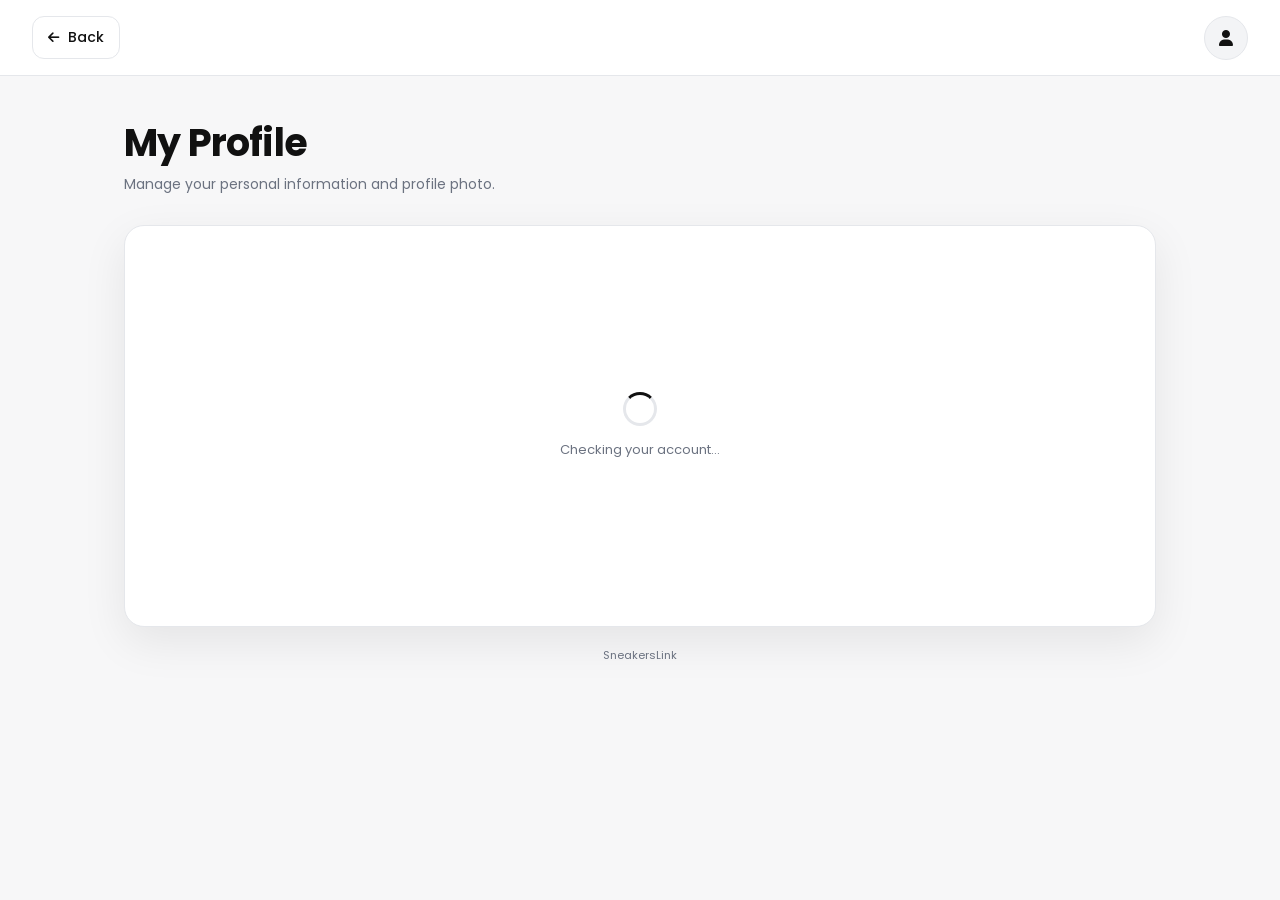
==== profile.html @ e6329709 "Add files via upload" ====
<!doctype html>
<html lang="en">
  <head>
    <meta charset="UTF-8" />

    <meta
      name="viewport"
      content="width=device-width, initial-scale=1.0"
    />

    <title>My Profile — SneakersLink</title>

    <meta
      name="description"
      content="Manage your SneakersLink customer profile."
    />

    <!-- =========================================================
         FONT AWESOME
         ========================================================= -->

    <link
      rel="stylesheet"
      href="https://cdnjs.cloudflare.com/ajax/libs/font-awesome/6.5.2/css/all.min.css"
    />

    <!-- =========================================================
         GOOGLE FONT
         ========================================================= -->

    <link rel="preconnect" href="https://fonts.googleapis.com" />

    <link
      rel="preconnect"
      href="https://fonts.gstatic.com"
      crossorigin
    />

    <link
      href="https://fonts.googleapis.com/css2?family=Poppins:wght@400;500;600;700&display=swap"
      rel="stylesheet"
    />

    <!-- =========================================================
         PREVENT THEME FLASH
         ========================================================= -->

    <script>
      (function () {
        try {
          const themeKeys = [
            "sl-theme",
            "sl_theme",
          ];

          let savedTheme = null;

          for (const key of themeKeys) {
            const value =
              localStorage.getItem(key);

            if (
              value === "dark" ||
              value === "light"
            ) {
              savedTheme = value;
              break;
            }
          }

          if (savedTheme) {
            document.documentElement.setAttribute(
              "data-theme",
              savedTheme,
            );

            return;
          }

          const prefersDark =
            window.matchMedia &&
            window.matchMedia(
              "(prefers-color-scheme: dark)",
            ).matches;

          document.documentElement.setAttribute(
            "data-theme",
            prefersDark
              ? "dark"
              : "light",
          );
        } catch (error) {
          document.documentElement.setAttribute(
            "data-theme",
            "light",
          );
        }
      })();
    </script>

    <!-- =========================================================
         PAGE STYLES
         ========================================================= -->

    <style>
      :root {
        --sl-bg: #f7f7f8;
        --sl-surface: #ffffff;
        --sl-surface-soft: #f3f4f6;
        --sl-text: #111111;
        --sl-text-secondary: #6b7280;
        --sl-border: #e5e7eb;
        --sl-primary: #111111;
        --sl-primary-text: #ffffff;
        --sl-danger: #dc2626;
        --sl-success: #16a34a;
        --sl-shadow: 0 15px 45px rgba(0, 0, 0, 0.08);
        --sl-radius: 20px;
        --sl-transition: 0.25s ease;
      }

      html[data-theme="dark"] {
        --sl-bg: #0d0f12;
        --sl-surface: #15181d;
        --sl-surface-soft: #1d2128;
        --sl-text: #f5f5f5;
        --sl-text-secondary: #a5abb5;
        --sl-border: #2a2f38;
        --sl-primary: #ffffff;
        --sl-primary-text: #111111;
        --sl-shadow: 0 15px 45px rgba(0, 0, 0, 0.35);
      }

      * {
        margin: 0;
        padding: 0;
        box-sizing: border-box;
      }

      html {
        scroll-behavior: smooth;
      }

      body {
        min-height: 100vh;
        background: var(--sl-bg);
        color: var(--sl-text);

        font-family:
          "Poppins",
          -apple-system,
          BlinkMacSystemFont,
          "Segoe UI",
          sans-serif;

        transition:
          background var(--sl-transition),
          color var(--sl-transition);
      }

      button,
      input {
        font: inherit;
      }

      button {
        cursor: pointer;
      }

      a {
        color: inherit;
        text-decoration: none;
      }

      /* =====================================================
         HEADER
         ===================================================== */

      .profile-header {
        width: 100%;
        height: 76px;

        display: flex;
        align-items: center;
        justify-content: space-between;

        padding: 0 32px;

        background: var(--sl-surface);

        border-bottom: 1px solid var(--sl-border);

        position: sticky;
        top: 0;
        z-index: 100;

        transition:
          background var(--sl-transition),
          border-color var(--sl-transition);
      }

      .profile-back {
        display: inline-flex;
        align-items: center;
        gap: 9px;

        padding: 10px 15px;

        border: 1px solid var(--sl-border);
        border-radius: 12px;

        background: var(--sl-surface);
        color: var(--sl-text);

        font-size: 14px;
        font-weight: 500;

        transition: all var(--sl-transition);
      }

      .profile-back:hover {
        background: var(--sl-surface-soft);
        transform: translateX(-2px);
      }

      .profile-back i {
        font-size: 13px;
      }

      .header-profile-button {
        width: 44px;
        height: 44px;

        border: 1px solid var(--sl-border);
        border-radius: 50%;

        background: var(--sl-surface-soft);
        color: var(--sl-text);

        display: flex;
        align-items: center;
        justify-content: center;

        overflow: hidden;

        transition: all var(--sl-transition);
      }

      .header-profile-button:hover {
        transform: translateY(-1px);
        border-color: var(--sl-text);
      }

      .header-profile-button img {
        width: 100%;
        height: 100%;
        object-fit: cover;
        display: none;
      }

      .header-profile-button.has-image img {
        display: block;
      }

      .header-profile-button.has-image i {
        display: none;
      }

      /* =====================================================
         MAIN
         ===================================================== */

      .profile-page {
        width: 100%;
        max-width: 1080px;

        margin: 0 auto;

        padding: 45px 24px 70px;
      }

      .profile-intro {
        margin-bottom: 30px;
      }

      .profile-intro h1 {
        font-size: clamp(28px, 4vw, 38px);

        line-height: 1.15;

        font-weight: 700;

        letter-spacing: -0.8px;

        margin-bottom: 8px;
      }

      .profile-intro p {
        color: var(--sl-text-secondary);

        font-size: 14px;

        line-height: 1.6;
      }

      /* =====================================================
         CARD
         ===================================================== */

      .profile-card {
        background: var(--sl-surface);

        border: 1px solid var(--sl-border);

        border-radius: var(--sl-radius);

        box-shadow: var(--sl-shadow);

        overflow: hidden;

        transition:
          background var(--sl-transition),
          border-color var(--sl-transition);
      }

      /* =====================================================
         HERO
         ===================================================== */

      .profile-hero {
        padding: 32px;

        display: flex;

        align-items: center;

        gap: 24px;

        border-bottom: 1px solid var(--sl-border);
      }

      .profile-avatar-wrapper {
        position: relative;

        flex: 0 0 auto;
      }

      .profile-avatar {
        width: 112px;
        height: 112px;

        border-radius: 50%;

        background: var(--sl-surface-soft);

        border: 1px solid var(--sl-border);

        display: flex;

        align-items: center;

        justify-content: center;

        overflow: hidden;

        color: var(--sl-text-secondary);

        font-size: 38px;
      }

      .profile-avatar img {
        width: 100%;
        height: 100%;

        object-fit: cover;

        display: none;
      }

      .profile-avatar.has-image img {
        display: block;
      }

      .profile-avatar.has-image i {
        display: none;
      }

      .avatar-edit-button {
        position: absolute;

        right: 2px;
        bottom: 2px;

        width: 34px;
        height: 34px;

        border: 3px solid var(--sl-surface);

        border-radius: 50%;

        background: var(--sl-primary);

        color: var(--sl-primary-text);

        display: flex;

        align-items: center;

        justify-content: center;

        transition: transform var(--sl-transition);
      }

      .avatar-edit-button:hover {
        transform: scale(1.08);
      }

      .avatar-edit-button i {
        font-size: 13px;
      }

      .profile-summary {
        min-width: 0;
      }

      .profile-summary h2 {
        font-size: 24px;

        font-weight: 700;

        line-height: 1.3;

        margin-bottom: 4px;

        word-break: break-word;
      }

      .profile-summary p {
        color: var(--sl-text-secondary);

        font-size: 13px;

        line-height: 1.5;

        word-break: break-word;
      }

      .profile-summary .profile-status {
        display: inline-flex;

        align-items: center;

        gap: 6px;

        margin-top: 10px;

        padding: 5px 10px;

        border-radius: 999px;

        background: var(--sl-surface-soft);

        color: var(--sl-text-secondary);

        font-size: 11px;

        font-weight: 500;
      }

      .profile-status i {
        font-size: 7px;
      }

      /* =====================================================
         FORM
         ===================================================== */

      .profile-form {
        padding: 32px;
      }

      .section-heading {
        margin-bottom: 22px;
      }

      .section-heading h3 {
        font-size: 18px;

        font-weight: 600;

        margin-bottom: 4px;
      }

      .section-heading p {
        color: var(--sl-text-secondary);

        font-size: 12px;
      }

      .form-grid {
        display: grid;

        grid-template-columns:
          repeat(
            2,
            minmax(0, 1fr)
          );

        gap: 20px;
      }

      .form-group {
        display: flex;

        flex-direction: column;

        gap: 7px;
      }

      .form-group.full-width {
        grid-column: 1 / -1;
      }

      .form-label {
        font-size: 12px;

        font-weight: 600;

        color: var(--sl-text);
      }

      .form-input {
        width: 100%;

        min-height: 48px;

        padding: 12px 14px;

        border: 1px solid var(--sl-border);

        border-radius: 12px;

        outline: none;

        background: var(--sl-surface);

        color: var(--sl-text);

        font-size: 13px;

        transition: all var(--sl-transition);
      }

      .form-input::placeholder {
        color: var(--sl-text-secondary);
      }

      .form-input:focus {
        border-color: var(--sl-text);

        box-shadow:
          0 0 0 3px
          rgba(128, 128, 128, 0.12);
      }

      .form-input:disabled {
        opacity: 0.65;

        cursor: not-allowed;

        background: var(--sl-surface-soft);
      }

      /* =====================================================
         ACTIONS
         ===================================================== */

      .profile-actions {
        margin-top: 30px;

        padding-top: 24px;

        border-top: 1px solid var(--sl-border);

        display: flex;

        align-items: center;

        justify-content: space-between;

        gap: 15px;
      }

      .avatar-actions {
        display: flex;

        align-items: center;

        gap: 8px;

        flex-wrap: wrap;
      }

      .button {
        min-height: 44px;

        padding: 10px 17px;

        border: 1px solid var(--sl-border);

        border-radius: 11px;

        display: inline-flex;

        align-items: center;

        justify-content: center;

        gap: 8px;

        font-size: 12px;

        font-weight: 600;

        transition: all var(--sl-transition);
      }

      .button-primary {
        background: var(--sl-primary);

        color: var(--sl-primary-text);

        border-color: var(--sl-primary);
      }

      .button-primary:hover {
        opacity: 0.88;

        transform: translateY(-1px);
      }

      .button-secondary {
        background: var(--sl-surface);

        color: var(--sl-text);
      }

      .button-secondary:hover {
        background: var(--sl-surface-soft);
      }

      .button-danger {
        background: transparent;

        color: var(--sl-danger);

        border-color:
          rgba(220, 38, 38, 0.25);
      }

      .button-danger:hover {
        background:
          rgba(220, 38, 38, 0.08);
      }

      .button:disabled {
        opacity: 0.55;

        cursor: not-allowed;

        transform: none;
      }

      /* =====================================================
         MESSAGE
         ===================================================== */

      .profile-message {
        display: none;

        margin-bottom: 20px;

        padding: 12px 14px;

        border-radius: 12px;

        font-size: 12px;

        line-height: 1.5;
      }

      .profile-message.show {
        display: flex;

        align-items: center;

        gap: 9px;
      }

      .profile-message.success {
        background:
          rgba(22, 163, 74, 0.1);

        color: var(--sl-success);
      }

      .profile-message.error {
        background:
          rgba(220, 38, 38, 0.1);

        color: var(--sl-danger);
      }

      /* =====================================================
         LOADING
         ===================================================== */

      .profile-loading {
        min-height: 400px;

        display: flex;

        flex-direction: column;

        align-items: center;

        justify-content: center;

        gap: 14px;

        color: var(--sl-text-secondary);

        font-size: 13px;
      }

      .loading-spinner {
        width: 34px;

        height: 34px;

        border: 3px solid var(--sl-border);

        border-top-color: var(--sl-text);

        border-radius: 50%;

        animation:
          profileSpin
          0.8s
          linear
          infinite;
      }

      @keyframes profileSpin {
        to {
          transform: rotate(360deg);
        }
      }

      /* =====================================================
         ERROR
         ===================================================== */

      .profile-error {
        display: none;

        padding: 40px 25px;

        text-align: center;
      }

      .profile-error.show {
        display: block;
      }

      .profile-error-icon {
        width: 58px;

        height: 58px;

        margin: 0 auto 16px;

        border-radius: 50%;

        background:
          rgba(220, 38, 38, 0.1);

        color: var(--sl-danger);

        display: flex;

        align-items: center;

        justify-content: center;

        font-size: 21px;
      }

      .profile-error h2 {
        font-size: 20px;

        margin-bottom: 7px;
      }

      .profile-error p {
        max-width: 520px;

        margin: 0 auto 20px;

        color: var(--sl-text-secondary);

        font-size: 13px;

        line-height: 1.6;
      }

      #avatarFileInput {
        display: none;
      }

      .profile-footer {
        text-align: center;

        color: var(--sl-text-secondary);

        font-size: 11px;

        padding: 20px;
      }

      /* =====================================================
         MOBILE
         ===================================================== */

      @media (max-width: 700px) {
        .profile-header {
          height: 68px;

          padding: 0 16px;
        }

        .profile-back {
          padding: 9px 12px;

          font-size: 12px;
        }

        .header-profile-button {
          width: 40px;

          height: 40px;
        }

        .profile-page {
          padding: 28px 14px 50px;
        }

        .profile-intro {
          margin-bottom: 20px;
        }

        .profile-intro h1 {
          font-size: 27px;
        }

        .profile-hero {
          padding: 24px 20px;

          flex-direction: column;

          text-align: center;
        }

        .profile-avatar {
          width: 100px;

          height: 100px;
        }

        .profile-summary h2 {
          font-size: 20px;
        }

        .profile-form {
          padding: 24px 20px;
        }

        .form-grid {
          grid-template-columns: 1fr;

          gap: 16px;
        }

        .form-group.full-width {
          grid-column: auto;
        }

        .profile-actions {
          flex-direction: column;

          align-items: stretch;
        }

        .avatar-actions {
          width: 100%;
        }

        .avatar-actions .button {
          flex: 1;
        }

        .save-button {
          width: 100%;
        }
      }

      @media (max-width: 400px) {
        .profile-page {
          padding-left: 10px;

          padding-right: 10px;
        }

        .profile-form {
          padding: 20px 15px;
        }

        .profile-hero {
          padding: 22px 15px;
        }

        .profile-back span {
          display: none;
        }

        .profile-back {
          width: 40px;

          height: 40px;

          justify-content: center;

          padding: 0;
        }
      }
    </style>
  </head>

  <body>
    <!-- =========================================================
         HEADER
         ========================================================= -->

    <header class="profile-header">
      <button
        type="button"
        class="profile-back"
        id="backButton"
        aria-label="Go back"
      >
        <i
          class="fas fa-arrow-left"
          aria-hidden="true"
        ></i>

        <span>Back</span>
      </button>

      <button
        type="button"
        class="header-profile-button"
        id="headerProfileButton"
        aria-label="Profile"
      >
        <i
          class="fas fa-user"
          aria-hidden="true"
        ></i>

        <img
          id="headerProfileImage"
          src=""
          alt=""
        />
      </button>
    </header>


    <!-- =========================================================
         MAIN
         ========================================================= -->

    <main class="profile-page">
      <div class="profile-intro">
        <h1>My Profile</h1>

        <p>
          Manage your personal information
          and profile photo.
        </p>
      </div>

      <section class="profile-card">

        <!-- =====================================================
             LOADING
             ===================================================== -->

        <div
          class="profile-loading"
          id="profileLoading"
        >
          <div
            class="loading-spinner"
            aria-hidden="true"
          ></div>

          <span id="loadingText">
            Loading your profile...
          </span>
        </div>


        <!-- =====================================================
             ERROR
             ===================================================== -->

        <div
          class="profile-error"
          id="profileError"
        >
          <div class="profile-error-icon">
            <i
              class="fas fa-circle-exclamation"
              aria-hidden="true"
            ></i>
          </div>

          <h2>
            Unable to load profile
          </h2>

          <p id="profileErrorText">
            We couldn't load your profile.
          </p>

          <a
            href="login.html?mode=login"
            class="button button-primary"
          >
            <i
              class="fas fa-right-to-bracket"
              aria-hidden="true"
            ></i>

            Sign In
          </a>
        </div>


        <!-- =====================================================
             PROFILE CONTENT
             ===================================================== -->

        <div
          id="profileContent"
          hidden
        >

          <div class="profile-hero">

            <!-- Avatar -->

            <div class="profile-avatar-wrapper">
              <div
                class="profile-avatar"
                id="profileAvatar"
              >
                <i
                  class="fas fa-user"
                  aria-hidden="true"
                ></i>

                <img
                  id="profileAvatarImage"
                  src=""
                  alt="Profile photo"
                />
              </div>

              <button
                type="button"
                class="avatar-edit-button"
                id="avatarEditButton"
                aria-label="Change profile photo"
                title="Change profile photo"
              >
                <i
                  class="fas fa-camera"
                  aria-hidden="true"
                ></i>
              </button>
            </div>


            <!-- Summary -->

            <div class="profile-summary">
              <h2 id="profileName">
                Profile
              </h2>

              <p id="profileEmail">
                —
              </p>

              <span
                class="profile-status"
                id="profileStatus"
              >
                <i
                  class="fas fa-circle"
                  aria-hidden="true"
                ></i>

                Account active
              </span>
            </div>
          </div>


          <!-- ===================================================
               FORM
               =================================================== -->

          <form
            class="profile-form"
            id="profileForm"
            novalidate
          >

            <div
              class="profile-message"
              id="profileMessage"
              role="status"
              aria-live="polite"
            >
              <i
                class="fas fa-circle-check"
                aria-hidden="true"
              ></i>

              <span
                id="profileMessageText"
              ></span>
            </div>


            <div class="section-heading">
              <h3>
                Personal Information
              </h3>

              <p>
                Keep your customer details up to date.
              </p>
            </div>


            <div class="form-grid">

              <!-- Name -->

              <div class="form-group">
                <label
                  class="form-label"
                  for="displayName"
                >
                  Full Name
                </label>

                <input
                  type="text"
                  id="displayName"
                  name="displayName"
                  class="form-input"
                  placeholder="Enter your full name"
                  autocomplete="name"
                />
              </div>


              <!-- Email -->

              <div class="form-group">
                <label
                  class="form-label"
                  for="email"
                >
                  Email Address
                </label>

                <input
                  type="email"
                  id="email"
                  name="email"
                  class="form-input"
                  placeholder="Email address"
                  autocomplete="email"
                  disabled
                />
              </div>


              <!-- Phone -->

              <div class="form-group">
                <label
                  class="form-label"
                  for="phone"
                >
                  Phone Number
                </label>

                <input
                  type="tel"
                  id="phone"
                  name="phone"
                  class="form-input"
                  placeholder="Enter your phone number"
                  autocomplete="tel"
                />
              </div>


              <!-- Country -->

              <div class="form-group">
                <label
                  class="form-label"
                  for="country"
                >
                  Country
                </label>

                <input
                  type="text"
                  id="country"
                  name="country"
                  class="form-input"
                  placeholder="Enter your country"
                  autocomplete="country-name"
                />
              </div>


              <!-- Address -->

              <div class="form-group full-width">
                <label
                  class="form-label"
                  for="address"
                >
                  Address
                </label>

                <input
                  type="text"
                  id="address"
                  name="address"
                  class="form-input"
                  placeholder="Enter your address"
                  autocomplete="street-address"
                />
              </div>


              <!-- City -->

              <div class="form-group">
                <label
                  class="form-label"
                  for="city"
                >
                  City
                </label>

                <input
                  type="text"
                  id="city"
                  name="city"
                  class="form-input"
                  placeholder="Enter your city"
                  autocomplete="address-level2"
                />
              </div>


              <!-- Postal Code -->

              <div class="form-group">
                <label
                  class="form-label"
                  for="postalCode"
                >
                  Postal Code
                </label>

                <input
                  type="text"
                  id="postalCode"
                  name="postalCode"
                  class="form-input"
                  placeholder="Enter postal code"
                  autocomplete="postal-code"
                />
              </div>

            </div>


            <!-- =================================================
                 ACTIONS
                 ================================================= -->

            <div class="profile-actions">

              <div class="avatar-actions">

                <button
                  type="button"
                  class="button button-secondary"
                  id="changePhotoButton"
                >
                  <i
                    class="fas fa-camera"
                    aria-hidden="true"
                  ></i>

                  Change Photo
                </button>


                <button
                  type="button"
                  class="button button-danger"
                  id="removePhotoButton"
                  style="display: none"
                >
                  <i
                    class="fas fa-trash"
                    aria-hidden="true"
                  ></i>

                  Remove
                </button>

              </div>


              <button
                type="submit"
                class="button button-primary save-button"
                id="saveProfileButton"
              >
                <i
                  class="fas fa-check"
                  aria-hidden="true"
                ></i>

                Save Changes
              </button>

            </div>

          </form>

        </div>

      </section>


      <div class="profile-footer">
        SneakersLink
      </div>

    </main>


    <!-- =========================================================
         HIDDEN FILE INPUT
         ========================================================= -->

    <input
      type="file"
      id="avatarFileInput"
      aria-label="Upload profile photo"
      accept="image/jpeg,image/png,image/webp,image/gif"
    />


    <!-- =========================================================
         FIREBASE PROFILE ENGINE
         ========================================================= -->

    <script
      type="module"
      src="./firebase-profile.js"
    ></script>


    <!-- =========================================================
         PROFILE PAGE ENGINE
         ========================================================= -->

    <script>
      (() => {
        "use strict";


        /* =====================================================
           ELEMENTS
           ===================================================== */

        const loading =
          document.getElementById(
            "profileLoading",
          );

        const loadingText =
          document.getElementById(
            "loadingText",
          );

        const errorState =
          document.getElementById(
            "profileError",
          );

        const errorText =
          document.getElementById(
            "profileErrorText",
          );

        const content =
          document.getElementById(
            "profileContent",
          );

        const profileForm =
          document.getElementById(
            "profileForm",
          );

        const profileName =
          document.getElementById(
            "profileName",
          );

        const profileEmail =
          document.getElementById(
            "profileEmail",
          );

        const emailInput =
          document.getElementById(
            "email",
          );

        const displayNameInput =
          document.getElementById(
            "displayName",
          );

        const phoneInput =
          document.getElementById(
            "phone",
          );

        const addressInput =
          document.getElementById(
            "address",
          );

        const cityInput =
          document.getElementById(
            "city",
          );

        const postalCodeInput =
          document.getElementById(
            "postalCode",
          );

        const countryInput =
          document.getElementById(
            "country",
          );

        const profileAvatar =
          document.getElementById(
            "profileAvatar",
          );

        const profileAvatarImage =
          document.getElementById(
            "profileAvatarImage",
          );

        const headerProfileButton =
          document.getElementById(
            "headerProfileButton",
          );

        const headerProfileImage =
          document.getElementById(
            "headerProfileImage",
          );

        const avatarFileInput =
          document.getElementById(
            "avatarFileInput",
          );

        const avatarEditButton =
          document.getElementById(
            "avatarEditButton",
          );

        const changePhotoButton =
          document.getElementById(
            "changePhotoButton",
          );

        const removePhotoButton =
          document.getElementById(
            "removePhotoButton",
          );

        const saveButton =
          document.getElementById(
            "saveProfileButton",
          );

        const message =
          document.getElementById(
            "profileMessage",
          );

        const messageText =
          document.getElementById(
            "profileMessageText",
          );

        const backButton =
          document.getElementById(
            "backButton",
          );


        /* =====================================================
           STATE
           ===================================================== */

        let currentProfile = null;

        let profileLoaded = false;

        let uploadInProgress = false;

        let messageTimeout = null;


        /* =====================================================
           THEME
           ===================================================== */

        function getSavedTheme() {
          try {
            const preferred =
              localStorage.getItem(
                "sl-theme",
              );

            if (
              preferred === "dark" ||
              preferred === "light"
            ) {
              return preferred;
            }

            const legacy =
              localStorage.getItem(
                "sl_theme",
              );

            if (
              legacy === "dark" ||
              legacy === "light"
            ) {
              return legacy;
            }
          } catch (error) {
            console.warn(
              "Unable to read saved theme.",
              error,
            );
          }

          return null;
        }


        function applyTheme(theme) {
          if (
            theme !== "dark" &&
            theme !== "light"
          ) {
            return;
          }

          document.documentElement.setAttribute(
            "data-theme",
            theme,
          );
        }


        function initialiseTheme() {
          const savedTheme =
            getSavedTheme();

          if (savedTheme) {
            applyTheme(savedTheme);
            return;
          }

          const prefersDark =
            window.matchMedia &&
            window.matchMedia(
              "(prefers-color-scheme: dark)",
            ).matches;

          applyTheme(
            prefersDark
              ? "dark"
              : "light",
          );
        }


        initialiseTheme();


        window.addEventListener(
          "storage",
          (event) => {
            if (
              event.key === "sl-theme" ||
              event.key === "sl_theme"
            ) {
              applyTheme(
                event.newValue,
              );
            }
          },
        );


        window.addEventListener(
          "sl:themechange",
          (event) => {
            const theme =
              event?.detail?.theme;

            if (
              theme === "dark" ||
              theme === "light"
            ) {
              applyTheme(theme);
            }
          },
        );


        window.addEventListener(
          "themechange",
          (event) => {
            const theme =
              event?.detail?.theme ||
              event?.detail;

            if (
              theme === "dark" ||
              theme === "light"
            ) {
              applyTheme(theme);
            }
          },
        );


        /* =====================================================
           UI STATE
           ===================================================== */

        function showLoading(
          text = "Loading your profile...",
        ) {
          loading.hidden = false;

          loading.style.display = "flex";

          loadingText.textContent = text;

          errorState.classList.remove(
            "show",
          );

          errorState.style.display = "none";

          content.hidden = true;

          content.style.display = "none";
        }


        function showContent() {
          /*
           * Kill the loading state completely.
           */
          loading.hidden = true;

          loading.style.display = "none";

          /*
           * Hide error.
           */
          errorState.classList.remove(
            "show",
          );

          errorState.style.display = "none";

          /*
           * Show profile.
           */
          content.hidden = false;

          content.style.display = "block";

          profileLoaded = true;
        }


        function showError(error) {
          console.error(
            "SneakersLink profile error:",
            error,
          );

          loading.hidden = true;

          loading.style.display = "none";

          content.hidden = true;

          content.style.display = "none";

          errorState.classList.add(
            "show",
          );

          errorState.style.display =
            "block";

          let text =
            "We couldn't load your profile. Please try again.";

          if (
            error &&
            error.message
          ) {
            text = error.message;
          }

          errorText.textContent = text;
        }


        function showMessage(
          text,
          type = "success",
        ) {
          message.className =
            "profile-message show " +
            type;

          messageText.textContent =
            text;

          const icon =
            message.querySelector("i");

          if (type === "error") {
            icon.className =
              "fas fa-circle-exclamation";
          } else {
            icon.className =
              "fas fa-circle-check";
          }

          if (messageTimeout) {
            clearTimeout(
              messageTimeout,
            );
          }

          messageTimeout = setTimeout(
            () => {
              message.className =
                "profile-message";

              messageTimeout = null;
            },
            4500,
          );
        }


        /* =====================================================
           TIMEOUT
           ===================================================== */

        function withTimeout(
          promise,
          milliseconds,
          timeoutMessage,
        ) {
          let timeoutId;

          const timeoutPromise =
            new Promise(
              (_, reject) => {
                timeoutId = setTimeout(
                  () => {
                    reject(
                      new Error(
                        timeoutMessage,
                      ),
                    );
                  },
                  milliseconds,
                );
              },
            );

          return Promise.race([
            promise.finally(() => {
              clearTimeout(
                timeoutId,
              );
            }),

            timeoutPromise,
          ]);
        }


        /* =====================================================
           BUTTON LOADING
           ===================================================== */

        function setButtonLoading(
          button,
          loadingState,
          loadingTextValue,
        ) {
          if (!button) {
            return;
          }

          if (loadingState) {
            if (
              !button.dataset
                .originalText
            ) {
              button.dataset.originalText =
                button.innerHTML;
            }

            button.disabled = true;

            button.innerHTML = `
              <i class="fas fa-spinner fa-spin"></i>
              ${loadingTextValue}
            `;
          } else {
            button.disabled = false;

            if (
              button.dataset
                .originalText
            ) {
              button.innerHTML =
                button.dataset.originalText;

              delete button.dataset
                .originalText;
            }
          }
        }


        /* =====================================================
           AVATAR
           ===================================================== */

        function setAvatar(photoURL) {
          const validURL =
            typeof photoURL ===
              "string" &&
            photoURL.trim() !== "";

          if (validURL) {
            profileAvatarImage.src =
              photoURL;

            profileAvatarImage.alt =
              "Profile photo";

            profileAvatar.classList.add(
              "has-image",
            );

            headerProfileImage.src =
              photoURL;

            headerProfileImage.alt =
              "Profile photo";

            headerProfileButton.classList.add(
              "has-image",
            );

            removePhotoButton.style.display =
              "inline-flex";
          } else {
            profileAvatarImage.removeAttribute(
              "src",
            );

            profileAvatar.classList.remove(
              "has-image",
            );

            headerProfileImage.removeAttribute(
              "src",
            );

            headerProfileButton.classList.remove(
              "has-image",
            );

            removePhotoButton.style.display =
              "none";
          }
        }


        /* =====================================================
           POPULATE PROFILE
           ===================================================== */

        function populateProfile(
          profile,
        ) {
          currentProfile = profile;

          const name =
            profile?.displayName ||
            "Profile";

          const email =
            profile?.email ||
            "No email available";

          profileName.textContent =
            name;

          profileEmail.textContent =
            email;

          displayNameInput.value =
            profile?.displayName ||
            "";

          emailInput.value =
            profile?.email ||
            "";

          phoneInput.value =
            profile?.phone ||
            "";

          addressInput.value =
            profile?.address ||
            "";

          cityInput.value =
            profile?.city ||
            "";

          postalCodeInput.value =
            profile?.postalCode ||
            "";

          countryInput.value =
            profile?.country ||
            "";

          setAvatar(
            profile?.photoURL || "",
          );
        }


        /* =====================================================
           WAIT FOR FIREBASE PROFILE ENGINE
           ===================================================== */

        function waitForProfileEngine() {
          return new Promise(
            (resolve, reject) => {
              /*
               * IMPORTANT:
               * Because firebase-profile.js is a module,
               * it can execute before or after this
               * script depending on browser timing.
               *
               * First check immediately.
               */

              if (
                window.SLProfile
              ) {
                resolve(
                  window.SLProfile,
                );

                return;
              }

              let finished = false;

              let timeoutId = null;

              const cleanup =
                () => {
                  window.removeEventListener(
                    "slprofile:ready",
                    readyHandler,
                  );

                  if (timeoutId) {
                    clearTimeout(
                      timeoutId,
                    );
                  }
                };

              const finish =
                (api) => {
                  if (finished) {
                    return;
                  }

                  finished = true;

                  cleanup();

                  if (api) {
                    resolve(api);
                  } else {
                    reject(
                      new Error(
                        "Firebase profile engine initialized without exposing the profile API.",
                      ),
                    );
                  }
                };

              const readyHandler =
                () => {
                  finish(
                    window.SLProfile,
                  );
                };

              window.addEventListener(
                "slprofile:ready",
                readyHandler,
              );

              /*
               * Hard stop.
               */
              timeoutId = setTimeout(
                () => {
                  finish(
                    window.SLProfile,
                  );

                  if (
                    !window.SLProfile
                  ) {
                    reject(
                      new Error(
                        "Firebase profile engine did not load. Check firebase-profile.js and firebase-config.js.",
                      ),
                    );
                  }
                },
                10000,
              );
            },
          );
        }


        /* =====================================================
           WAIT FOR AUTHENTICATED USER
           ===================================================== */

        function waitForAuthenticatedUser() {
          return new Promise(
            (resolve) => {
              if (
                !window.SLProfile ||
                typeof window
                  .SLProfile
                  .onProfileAuthChange !==
                  "function"
              ) {
                resolve(null);

                return;
              }

              /*
               * CRITICAL FIX:
               *
               * Firebase may have already restored
               * the authenticated session before
               * this function runs.
               *
               * Use currentUser immediately.
               */

              const existingUser =
                window.SLProfile.getCurrentUser();

              if (existingUser) {
                resolve(
                  existingUser,
                );

                return;
              }

              let finished = false;

              let unsubscribe =
                null;

              let timeoutId =
                null;

              const finish =
                (user) => {
                  if (finished) {
                    return;
                  }

                  finished = true;

                  if (timeoutId) {
                    clearTimeout(
                      timeoutId,
                    );
                  }

                  if (
                    typeof unsubscribe ===
                    "function"
                  ) {
                    try {
                      unsubscribe();
                    } catch (
                      error
                    ) {
                      console.warn(
                        "Unable to unsubscribe from auth listener.",
                        error,
                      );
                    }
                  }

                  resolve(
                    user || null,
                  );
                };


              /*
               * Firebase gets a limited amount of time
               * to restore authentication.
               *
               * This prevents infinite loading.
               */

              timeoutId =
                setTimeout(
                  () => {
                    const currentUser =
                      window
                        .SLProfile
                        .getCurrentUser();

                    finish(
                      currentUser,
                    );
                  },
                  8000,
                );


              try {
                unsubscribe =
                  window
                    .SLProfile
                    .onProfileAuthChange(
                      (user) => {
                        if (user) {
                          finish(user);
                        }
                      },
                    );
              } catch (
                error
              ) {
                console.error(
                  "Auth listener error:",
                  error,
                );

                finish(
                  window
                    .SLProfile
                    .getCurrentUser(),
                );
              }
            },
          );
        }


        /* =====================================================
           LOAD PROFILE
           ===================================================== */

        async function loadProfile() {
          showLoading(
            "Checking your account...",
          );

          try {
            /*
             * Wait for profile engine.
             */

            const profileAPI =
              await waitForProfileEngine();

            if (!profileAPI) {
              throw new Error(
                "The Firebase profile engine could not be loaded.",
              );
            }


            /*
             * Authentication.
             */

            showLoading(
              "Checking your account...",
            );

            const user =
              await waitForAuthenticatedUser();


            /*
             * Not authenticated.
             */

            if (!user) {
              window.location.href =
                "login.html?mode=login";

              return;
            }


            /*
             * Firestore profile.
             */

            showLoading(
              "Loading your profile...",
            );

            const profile =
              await withTimeout(
                profileAPI.getProfile(),
                15000,
                "Your profile request timed out. Please check your Firebase connection and Firestore configuration.",
              );


            /*
             * Populate the UI FIRST.
             */

            populateProfile(
              profile,
            );


            /*
             * THEN remove loading.
             *
             * This is the critical fix.
             */

            showContent();

          } catch (error) {
            showError(error);
          }
        }


        /* =====================================================
           LIVE NAME UPDATE
           ===================================================== */

        displayNameInput.addEventListener(
          "input",
          () => {
            const name =
              displayNameInput.value.trim();

            profileName.textContent =
              name || "Profile";
          },
        );


        /* =====================================================
           FILE PICKER
           ===================================================== */

        function openFilePicker() {
          if (
            uploadInProgress
          ) {
            return;
          }

          avatarFileInput.click();
        }


        avatarEditButton.addEventListener(
          "click",
          openFilePicker,
        );

        changePhotoButton.addEventListener(
          "click",
          openFilePicker,
        );


        /* =====================================================
           AVATAR UPLOAD
           ===================================================== */

        avatarFileInput.addEventListener(
          "change",
          async () => {
            if (
              uploadInProgress
            ) {
              return;
            }

            const file =
              avatarFileInput.files?.[0];

            if (!file) {
              return;
            }

            uploadInProgress = true;

            try {
              if (
                !file.type ||
                !file.type.startsWith(
                  "image/",
                )
              ) {
                throw new Error(
                  "Please select a valid image file.",
                );
              }

              const maxSize =
                5 * 1024 * 1024;

              if (
                file.size > maxSize
              ) {
                throw new Error(
                  "Profile images must be smaller than 5 MB.",
                );
              }


              setButtonLoading(
                changePhotoButton,
                true,
                "Uploading...",
              );

              avatarEditButton.disabled =
                true;

              removePhotoButton.disabled =
                true;


              const downloadURL =
                await withTimeout(
                  window.SLProfile.uploadAvatar(
                    file,
                  ),
                  30000,
                  "Profile photo upload timed out. Please check your Firebase Storage configuration and try again.",
                );


              if (!downloadURL) {
                throw new Error(
                  "Firebase uploaded the image but did not return a download URL.",
                );
              }


              setAvatar(
                downloadURL,
              );


              if (currentProfile) {
                currentProfile.photoURL =
                  downloadURL;
              }


              showMessage(
                "Profile photo updated successfully.",
              );

            } catch (error) {
              console.error(
                "Avatar upload error:",
                error,
              );

              let errorMessage =
                error?.message ||
                "Unable to upload your profile photo.";


              if (
                error?.code ===
                "storage/unauthorized"
              ) {
                errorMessage =
                  "Photo upload was denied by Firebase Storage rules. Please check your Storage security rules.";
              } else if (
                error?.code ===
                "storage/unauthenticated"
              ) {
                errorMessage =
                  "Your Firebase session has expired. Please sign in again.";
              } else if (
                error?.code ===
                "storage/quota-exceeded"
              ) {
                errorMessage =
                  "Firebase Storage quota has been exceeded.";
              } else if (
                error?.code ===
                "storage/canceled"
              ) {
                errorMessage =
                  "The profile photo upload was canceled.";
              }


              showMessage(
                errorMessage,
                "error",
              );

            } finally {
              uploadInProgress = false;

              setButtonLoading(
                changePhotoButton,
                false,
              );

              avatarEditButton.disabled =
                false;

              removePhotoButton.disabled =
                false;

              avatarFileInput.value =
                "";
            }
          },
        );


        /* =====================================================
           REMOVE AVATAR
           ===================================================== */

        removePhotoButton.addEventListener(
          "click",
          async () => {
            if (
              uploadInProgress
            ) {
              return;
            }

            if (
              !currentProfile ||
              !currentProfile.photoURL
            ) {
              return;
            }


            const confirmed =
              window.confirm(
                "Remove your profile photo?",
              );

            if (!confirmed) {
              return;
            }


            uploadInProgress = true;


            try {
              setButtonLoading(
                removePhotoButton,
                true,
                "Removing...",
              );

              avatarEditButton.disabled =
                true;

              changePhotoButton.disabled =
                true;


              await withTimeout(
                window.SLProfile.deleteAvatar(),
                20000,
                "Removing the profile photo timed out. Please try again.",
              );


              setAvatar("");

              if (currentProfile) {
                currentProfile.photoURL =
                  "";
              }


              showMessage(
                "Profile photo removed.",
              );

            } catch (error) {
              console.error(
                "Avatar removal error:",
                error,
              );

              let errorMessage =
                error?.message ||
                "Unable to remove your profile photo.";


              if (
                error?.code ===
                "storage/unauthorized"
              ) {
                errorMessage =
                  "Photo removal was denied by Firebase Storage rules. Please check your Storage security rules.";
              }


              showMessage(
                errorMessage,
                "error",
              );

            } finally {
              uploadInProgress = false;

              setButtonLoading(
                removePhotoButton,
                false,
              );

              avatarEditButton.disabled =
                false;

              changePhotoButton.disabled =
                false;
            }
          },
        );


        /* =====================================================
           SAVE PROFILE
           ===================================================== */

        profileForm.addEventListener(
          "submit",
          async (event) => {
            event.preventDefault();

            try {
              setButtonLoading(
                saveButton,
                true,
                "Saving...",
              );


              const fields = {
                displayName:
                  displayNameInput.value,

                phone:
                  phoneInput.value,

                address:
                  addressInput.value,

                city:
                  cityInput.value,

                postalCode:
                  postalCodeInput.value,

                country:
                  countryInput.value,
              };


              const updatedProfile =
                await withTimeout(
                  window.SLProfile.updateProfile(
                    fields,
                  ),
                  15000,
                  "Saving your profile timed out. Please check your connection and try again.",
                );


              populateProfile(
                updatedProfile,
              );


              showMessage(
                "Your profile has been saved successfully.",
              );

            } catch (error) {
              console.error(
                "Profile update error:",
                error,
              );

              showMessage(
                error?.message ||
                  "Unable to save your profile.",
                "error",
              );

            } finally {
              setButtonLoading(
                saveButton,
                false,
              );
            }
          },
        );


        /* =====================================================
           BACK BUTTON
           ===================================================== */

        backButton.addEventListener(
          "click",
          () => {
            if (
              window.history.length > 1
            ) {
              window.history.back();
            } else {
              window.location.href =
                "index.html";
            }
          },
        );


        /* =====================================================
           HEADER PROFILE BUTTON
           ===================================================== */

        headerProfileButton.addEventListener(
          "click",
          () => {
            window.scrollTo({
              top: 0,
              behavior: "smooth",
            });
          },
        );


        /* =====================================================
           INITIALISE
           ===================================================== */

        loadProfile();

      })();
    </script>
  </body>
</html>
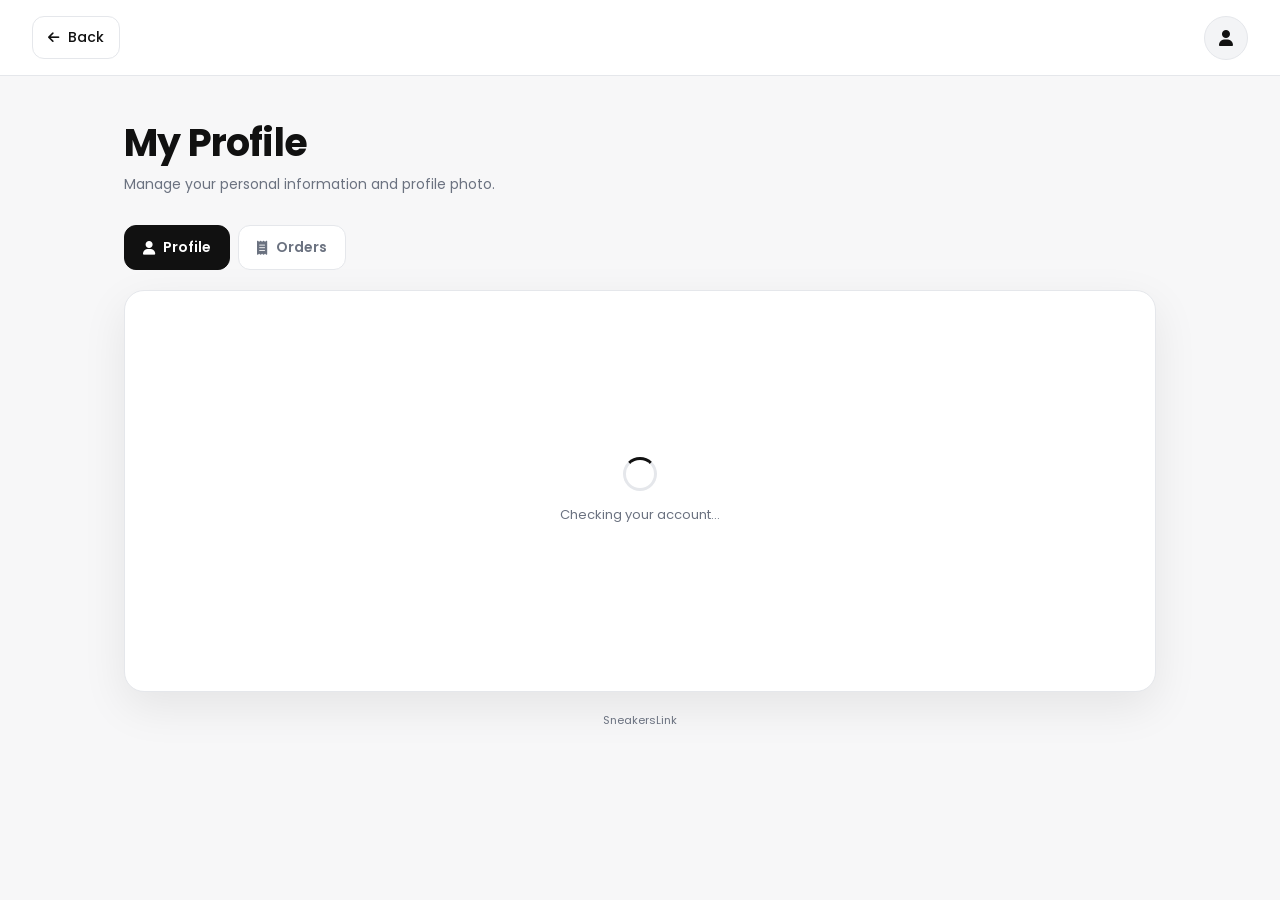
==== commit 7ee7a937: "Add files via upload" ====
--- a/profile.html
+++ b/profile.html
@@ -943,6 +943,283 @@
           padding: 0;
         }
       }
+
+      /* =====================================================
+         TABS
+         ===================================================== */
+
+      .profile-tabs {
+        display: flex;
+        gap: 8px;
+
+        margin-bottom: 20px;
+      }
+
+      .profile-tab {
+        display: inline-flex;
+        align-items: center;
+        gap: 8px;
+
+        padding: 11px 18px;
+
+        border: 1px solid var(--sl-border);
+        border-radius: 12px;
+
+        background: var(--sl-surface);
+        color: var(--sl-text-secondary);
+
+        font-size: 14px;
+        font-weight: 600;
+
+        transition: all var(--sl-transition);
+      }
+
+      .profile-tab:hover {
+        background: var(--sl-surface-soft);
+      }
+
+      .profile-tab.active {
+        background: var(--sl-primary);
+        color: var(--sl-primary-text);
+        border-color: var(--sl-primary);
+      }
+
+      /* =====================================================
+         ORDERS DASHBOARD
+         ===================================================== */
+
+      .orders-dashboard {
+        padding: 32px;
+      }
+
+      .orders-dashboard-header h2 {
+        font-size: 22px;
+        margin-bottom: 4px;
+      }
+
+      .orders-dashboard-header p {
+        color: var(--sl-text-secondary);
+        font-size: 14px;
+      }
+
+      .kpi-grid {
+        display: grid;
+        grid-template-columns: repeat(4, 1fr);
+        gap: 16px;
+
+        margin-top: 24px;
+      }
+
+      .kpi-card {
+        display: flex;
+        flex-direction: column;
+        gap: 6px;
+
+        padding: 18px;
+
+        border: 1px solid var(--sl-border);
+        border-radius: 14px;
+
+        background: var(--sl-surface-soft);
+      }
+
+      .kpi-label {
+        font-size: 12px;
+        font-weight: 600;
+        text-transform: uppercase;
+        letter-spacing: 0.04em;
+        color: var(--sl-text-secondary);
+      }
+
+      .kpi-value {
+        font-size: 22px;
+        font-weight: 700;
+      }
+
+      .chart-card {
+        margin-top: 24px;
+
+        padding: 20px;
+
+        border: 1px solid var(--sl-border);
+        border-radius: 14px;
+      }
+
+      .chart-card-header h3 {
+        font-size: 15px;
+        margin-bottom: 14px;
+      }
+
+      .revenue-chart {
+        display: flex;
+        align-items: flex-end;
+        gap: 6px;
+
+        height: 160px;
+      }
+
+      .revenue-bar-col {
+        flex: 1;
+        display: flex;
+        flex-direction: column;
+        align-items: center;
+        justify-content: flex-end;
+        gap: 6px;
+
+        height: 100%;
+        min-width: 0;
+      }
+
+      .revenue-bar {
+        width: 100%;
+        max-width: 26px;
+
+        background: var(--sl-text);
+        border-radius: 4px 4px 0 0;
+
+        min-height: 2px;
+
+        transition: background var(--sl-transition);
+      }
+
+      .revenue-bar-col:hover .revenue-bar {
+        background: var(--sl-success);
+      }
+
+      .revenue-bar-label {
+        font-size: 10px;
+        color: var(--sl-text-secondary);
+
+        white-space: nowrap;
+      }
+
+      .orders-list-section {
+        margin-top: 28px;
+      }
+
+      .orders-list-header {
+        display: flex;
+        align-items: baseline;
+        justify-content: space-between;
+
+        margin-bottom: 12px;
+      }
+
+      .orders-list-header h3 {
+        font-size: 15px;
+      }
+
+      .orders-count {
+        font-size: 12px;
+        color: var(--sl-text-secondary);
+      }
+
+      .orders-dash-loading {
+        display: flex;
+        align-items: center;
+        gap: 10px;
+
+        padding: 24px 0;
+
+        color: var(--sl-text-secondary);
+        font-size: 14px;
+      }
+
+      .orders-empty {
+        padding: 24px 0;
+
+        color: var(--sl-text-secondary);
+        font-size: 14px;
+        text-align: center;
+      }
+
+      .orders-list {
+        display: flex;
+        flex-direction: column;
+        gap: 12px;
+      }
+
+      .order-row {
+        padding: 16px;
+
+        border: 1px solid var(--sl-border);
+        border-radius: 12px;
+      }
+
+      .order-row-head {
+        display: flex;
+        align-items: flex-start;
+        justify-content: space-between;
+        gap: 12px;
+
+        margin-bottom: 8px;
+      }
+
+      .order-row-id {
+        font-weight: 700;
+        font-size: 13px;
+      }
+
+      .order-row-date {
+        font-size: 12px;
+        color: var(--sl-text-secondary);
+        margin-top: 2px;
+      }
+
+      .order-row-total {
+        font-weight: 700;
+        white-space: nowrap;
+      }
+
+      .order-row-items {
+        font-size: 13px;
+        color: var(--sl-text-secondary);
+
+        margin-bottom: 12px;
+      }
+
+      .order-row-footer {
+        display: flex;
+        align-items: center;
+        justify-content: space-between;
+        gap: 12px;
+
+        flex-wrap: wrap;
+      }
+
+      .order-status-select {
+        padding: 8px 12px;
+
+        border: 1px solid var(--sl-border);
+        border-radius: 9px;
+
+        background: var(--sl-surface);
+        color: var(--sl-text);
+
+        font-size: 13px;
+        font-weight: 600;
+      }
+
+      .order-row-updated {
+        font-size: 11px;
+        color: var(--sl-text-secondary);
+      }
+
+      @media (max-width: 700px) {
+        .kpi-grid {
+          grid-template-columns: repeat(2, 1fr);
+        }
+      }
+
+      @media (max-width: 480px) {
+        .orders-dashboard {
+          padding: 22px 16px;
+        }
+
+        .profile-tab span {
+          display: none;
+        }
+      }
     </style>
   </head>
 
@@ -999,6 +1276,51 @@
           and profile photo.
         </p>
       </div>
+
+      <!-- =====================================================
+           TABS
+           Hidden entirely until we know whether this account is
+           an admin. Regular customers never see a tab bar at
+           all — the page behaves exactly as it always has.
+           ===================================================== -->
+
+      <div
+        class="profile-tabs"
+        id="profileTabs"
+        role="tablist"
+        hidden
+      >
+        <button
+          type="button"
+          class="profile-tab active"
+          id="tabBtnProfile"
+          role="tab"
+          aria-selected="true"
+          aria-controls="tabPanelProfile"
+        >
+          <i class="fas fa-user" aria-hidden="true"></i>
+          Profile
+        </button>
+
+        <button
+          type="button"
+          class="profile-tab"
+          id="tabBtnOrders"
+          role="tab"
+          aria-selected="false"
+          aria-controls="tabPanelOrders"
+          hidden
+        >
+          <i class="fas fa-receipt" aria-hidden="true"></i>
+          Orders
+        </button>
+      </div>
+
+      <div
+        id="tabPanelProfile"
+        role="tabpanel"
+        aria-labelledby="tabBtnProfile"
+      >
 
       <section class="profile-card">
 
@@ -1384,6 +1706,84 @@
         SneakersLink
       </div>
 
+      </div><!-- /#tabPanelProfile -->
+
+
+      <!-- =====================================================
+           ORDERS (admin only)
+           Hidden by default; only ever unhidden by JS after
+           isAdminUser() confirms this account is on the
+           admins/{uid} allow-list. No order data is fetched
+           until this tab is actually opened.
+           ===================================================== -->
+
+      <div
+        id="tabPanelOrders"
+        role="tabpanel"
+        aria-labelledby="tabBtnOrders"
+        hidden
+      >
+
+        <section class="profile-card orders-dashboard">
+
+          <div class="orders-dashboard-header">
+            <h2>Orders</h2>
+            <p>Manage customer orders and track sales performance.</p>
+          </div>
+
+          <div class="kpi-grid">
+            <div class="kpi-card">
+              <span class="kpi-label">Total Revenue</span>
+              <span class="kpi-value" id="kpiRevenue">—</span>
+            </div>
+            <div class="kpi-card">
+              <span class="kpi-label">Orders</span>
+              <span class="kpi-value" id="kpiOrders">—</span>
+            </div>
+            <div class="kpi-card">
+              <span class="kpi-label">Avg. Order Value</span>
+              <span class="kpi-value" id="kpiAov">—</span>
+            </div>
+            <div class="kpi-card">
+              <span class="kpi-label">Pending</span>
+              <span class="kpi-value" id="kpiPending">—</span>
+            </div>
+          </div>
+
+          <div class="chart-card">
+            <div class="chart-card-header">
+              <h3>Revenue, last 14 days</h3>
+            </div>
+            <div
+              id="revenueChart"
+              class="revenue-chart"
+              role="img"
+              aria-label="Bar chart of revenue for the last 14 days"
+            ></div>
+          </div>
+
+          <div class="orders-list-section">
+            <div class="orders-list-header">
+              <h3>All Orders</h3>
+              <span id="ordersShowingCount" class="orders-count"></span>
+            </div>
+
+            <div id="ordersDashLoading" class="orders-dash-loading">
+              <div class="loading-spinner" aria-hidden="true"></div>
+              <span>Loading orders...</span>
+            </div>
+
+            <div id="ordersDashEmpty" class="orders-empty" hidden>
+              No orders yet.
+            </div>
+
+            <div id="ordersDashList" class="orders-list"></div>
+          </div>
+
+        </section>
+
+      </div><!-- /#tabPanelOrders -->
+
     </main>
 
 
@@ -1406,6 +1806,18 @@
     <script
       type="module"
       src="./firebase-profile.js"
+    ></script>
+
+    <!--
+      Loaded for every user, not just admins — the isAdminUser()
+      check below determines whether the Orders tab is ever
+      shown. Regular customers get a `false` result and never
+      see it; this module's other exports aren't used on this
+      page for non-admins.
+    -->
+    <script
+      type="module"
+      src="./firebase-orders.js"
     ></script>
 
 
@@ -2314,6 +2726,23 @@
 
 
             /*
+             * Admin Orders tab.
+             *
+             * Deliberately NOT awaited — this must never
+             * block or fail the profile page for a regular
+             * customer. It resolves to false/no-op for
+             * anyone not on the admins/{uid} allow-list, and
+             * initAdminOrdersTab() has its own try/catch so
+             * a failure here can't reach this function's
+             * catch block below.
+             */
+
+            initAdminOrdersTab(
+              user.uid,
+            );
+
+
+            /*
              * Firestore profile.
              */
 
@@ -2348,6 +2777,628 @@
 
           } catch (error) {
             showError(error);
+          }
+        }
+
+
+        /* =====================================================
+           ADMIN ORDERS TAB
+           ---------------------------------------------------
+           Hidden for every user until isAdminUser() confirms
+           this account is on the admins/{uid} Firestore
+           allow-list (see firebase-orders.js). Order data is
+           not fetched until the Orders tab is actually opened.
+           ===================================================== */
+
+        const profileTabs =
+          document.getElementById(
+            "profileTabs",
+          );
+
+        const tabBtnProfile =
+          document.getElementById(
+            "tabBtnProfile",
+          );
+
+        const tabBtnOrders =
+          document.getElementById(
+            "tabBtnOrders",
+          );
+
+        const tabPanelProfile =
+          document.getElementById(
+            "tabPanelProfile",
+          );
+
+        const tabPanelOrders =
+          document.getElementById(
+            "tabPanelOrders",
+          );
+
+        const kpiRevenue =
+          document.getElementById(
+            "kpiRevenue",
+          );
+
+        const kpiOrders =
+          document.getElementById(
+            "kpiOrders",
+          );
+
+        const kpiAov =
+          document.getElementById(
+            "kpiAov",
+          );
+
+        const kpiPending =
+          document.getElementById(
+            "kpiPending",
+          );
+
+        const revenueChartEl =
+          document.getElementById(
+            "revenueChart",
+          );
+
+        const ordersDashLoading =
+          document.getElementById(
+            "ordersDashLoading",
+          );
+
+        const ordersDashEmpty =
+          document.getElementById(
+            "ordersDashEmpty",
+          );
+
+        const ordersDashList =
+          document.getElementById(
+            "ordersDashList",
+          );
+
+        const ordersShowingCount =
+          document.getElementById(
+            "ordersShowingCount",
+          );
+
+        let ordersDashUnsubscribe =
+          null;
+
+        let ordersDashLoaded =
+          false;
+
+
+        /*
+         * Order data (item names/sizes, order IDs) ultimately
+         * comes from a customer's own cart in their browser's
+         * localStorage — nothing strips HTML from it before
+         * it reaches Firestore. Every piece of order data
+         * rendered below MUST go through this before being
+         * placed in innerHTML. Same reasoning as admin.html.
+         */
+
+        function escapeHtmlOrders(
+          value,
+        ) {
+          return String(value ?? "").replace(
+            /[&<>"']/g,
+            (ch) =>
+              ({
+                "&": "&amp;",
+                "<": "&lt;",
+                ">": "&gt;",
+                '"': "&quot;",
+                "'": "&#39;",
+              })[ch],
+          );
+        }
+
+
+        function money(n) {
+          return (
+            "Kes " +
+            Number(n).toLocaleString(
+              "en-KE",
+              { maximumFractionDigits: 0 },
+            )
+          );
+        }
+
+
+        function toMillis(value) {
+          if (!value) {
+            return null;
+          }
+
+          if (
+            typeof value.toMillis ===
+            "function"
+          ) {
+            return value.toMillis();
+          }
+
+          if (value instanceof Date) {
+            return value.getTime();
+          }
+
+          const n = Number(value);
+
+          return Number.isFinite(n)
+            ? n
+            : null;
+        }
+
+
+        function switchProfileTab(
+          tab,
+        ) {
+          const isOrders =
+            tab === "orders";
+
+          tabBtnProfile.classList.toggle(
+            "active",
+            !isOrders,
+          );
+
+          tabBtnOrders.classList.toggle(
+            "active",
+            isOrders,
+          );
+
+          tabBtnProfile.setAttribute(
+            "aria-selected",
+            String(!isOrders),
+          );
+
+          tabBtnOrders.setAttribute(
+            "aria-selected",
+            String(isOrders),
+          );
+
+          tabPanelProfile.hidden =
+            isOrders;
+
+          tabPanelOrders.hidden =
+            !isOrders;
+
+          if (
+            isOrders &&
+            !ordersDashLoaded
+          ) {
+            ordersDashLoaded = true;
+
+            watchOrdersDashboard();
+          }
+        }
+
+
+        tabBtnProfile.addEventListener(
+          "click",
+          () =>
+            switchProfileTab(
+              "profile",
+            ),
+        );
+
+        tabBtnOrders.addEventListener(
+          "click",
+          () =>
+            switchProfileTab(
+              "orders",
+            ),
+        );
+
+
+        function renderKpis(
+          orders,
+        ) {
+          const total =
+            orders.reduce(
+              (sum, o) =>
+                sum +
+                (Number(o.total) ||
+                  0),
+              0,
+            );
+
+          const count =
+            orders.length;
+
+          const aov = count
+            ? total / count
+            : 0;
+
+          const pending =
+            orders.filter(
+              (o) =>
+                o.status !==
+                "delivered",
+            ).length;
+
+          kpiRevenue.textContent =
+            money(total);
+
+          kpiOrders.textContent =
+            String(count);
+
+          kpiAov.textContent =
+            money(aov);
+
+          kpiPending.textContent =
+            String(pending);
+        }
+
+
+        function renderRevenueChart(
+          orders,
+        ) {
+          const days = 14;
+
+          const today = new Date();
+
+          today.setHours(
+            0,
+            0,
+            0,
+            0,
+          );
+
+          const buckets = [];
+
+          for (
+            let i = days - 1;
+            i >= 0;
+            i--
+          ) {
+            const d = new Date(
+              today,
+            );
+
+            d.setDate(
+              d.getDate() - i,
+            );
+
+            buckets.push({
+              date: d,
+              total: 0,
+            });
+          }
+
+          const dayMs =
+            24 * 60 * 60 * 1000;
+
+          const rangeStart =
+            buckets[0].date.getTime();
+
+          orders.forEach((o) => {
+            const ms = toMillis(
+              o.placedAt,
+            );
+
+            if (!ms) {
+              return;
+            }
+
+            const idx = Math.floor(
+              (ms - rangeStart) /
+                dayMs,
+            );
+
+            if (
+              idx >= 0 &&
+              idx < buckets.length
+            ) {
+              buckets[idx].total +=
+                Number(o.total) ||
+                0;
+            }
+          });
+
+          const max = Math.max(
+            1,
+            ...buckets.map(
+              (b) => b.total,
+            ),
+          );
+
+          revenueChartEl.innerHTML =
+            buckets
+              .map((b) => {
+                const heightPct =
+                  Math.max(
+                    2,
+                    Math.round(
+                      (b.total /
+                        max) *
+                        100,
+                    ),
+                  );
+
+                const label =
+                  b.date.toLocaleDateString(
+                    "en-KE",
+                    {
+                      day: "numeric",
+                      month: "short",
+                    },
+                  );
+
+                const title = `${label}: ${money(b.total)}`;
+
+                return `
+                  <div class="revenue-bar-col" title="${escapeHtmlOrders(title)}">
+                    <div class="revenue-bar" style="height:${heightPct}%"></div>
+                    <span class="revenue-bar-label">${escapeHtmlOrders(b.date.getDate())}</span>
+                  </div>
+                `;
+              })
+              .join("");
+        }
+
+
+        function renderOrdersDashList(
+          orders,
+        ) {
+          ordersShowingCount.textContent =
+            orders.length
+              ? `Showing ${orders.length}`
+              : "";
+
+          if (!orders.length) {
+            ordersDashList.innerHTML =
+              "";
+
+            ordersDashEmpty.hidden =
+              false;
+
+            ordersDashEmpty.textContent =
+              "No orders yet.";
+
+            return;
+          }
+
+          ordersDashEmpty.hidden =
+            true;
+
+          const stages =
+            window.SLOrders
+              .ORDER_STAGES;
+
+          ordersDashList.innerHTML =
+            orders
+              .map((o) => {
+                const placedStr =
+                  window.SLOrders.formatOrderDate(
+                    o.placedAt,
+                  ) || "—";
+
+                const updatedStr =
+                  window.SLOrders.formatOrderDate(
+                    o.updatedAt,
+                  );
+
+                const itemsStr = (
+                  o.items || []
+                )
+                  .map(
+                    (i) =>
+                      `${escapeHtmlOrders(i.name)}${i.size ? ` (Size ${escapeHtmlOrders(i.size)})` : ""} × ${escapeHtmlOrders(i.qty)}`,
+                  )
+                  .join(", ");
+
+                const optionsHtml =
+                  stages
+                    .map(
+                      (s) =>
+                        `<option value="${escapeHtmlOrders(s.key)}" ${o.status === s.key ? "selected" : ""}>${escapeHtmlOrders(s.label)}</option>`,
+                    )
+                    .join("");
+
+                return `
+                  <div class="order-row" data-id="${escapeHtmlOrders(o.id)}">
+                    <div class="order-row-head">
+                      <div>
+                        <div class="order-row-id">${escapeHtmlOrders(o.id)}</div>
+                        <div class="order-row-date">Placed ${escapeHtmlOrders(placedStr)}</div>
+                      </div>
+                      <div class="order-row-total">${escapeHtmlOrders(money(o.total))}</div>
+                    </div>
+                    <div class="order-row-items">${itemsStr}</div>
+                    <div class="order-row-footer">
+                      <select class="order-status-select" data-id="${escapeHtmlOrders(o.id)}" aria-label="Update status for order ${escapeHtmlOrders(o.id)}">
+                        ${optionsHtml}
+                      </select>
+                      <span class="order-row-updated">${updatedStr ? "Updated " + escapeHtmlOrders(updatedStr) : ""}</span>
+                    </div>
+                  </div>
+                `;
+              })
+              .join("");
+
+          ordersDashList
+            .querySelectorAll(
+              ".order-status-select",
+            )
+            .forEach((sel) => {
+              sel.addEventListener(
+                "change",
+                async () => {
+                  const id =
+                    sel.dataset.id;
+
+                  const newStatus =
+                    sel.value;
+
+                  sel.disabled =
+                    true;
+
+                  try {
+                    await window.SLOrders.updateOrderStatus(
+                      id,
+                      newStatus,
+                    );
+                  } catch (err) {
+                    console.error(
+                      err,
+                    );
+
+                    alert(
+                      "Couldn't update that order's status — please try again.",
+                    );
+                  } finally {
+                    sel.disabled =
+                      false;
+                  }
+                },
+              );
+            });
+        }
+
+
+        function watchOrdersDashboard() {
+          if (
+            ordersDashUnsubscribe
+          ) {
+            ordersDashUnsubscribe();
+          }
+
+          ordersDashLoading.hidden =
+            false;
+
+          ordersDashEmpty.hidden =
+            true;
+
+          ordersDashUnsubscribe =
+            window.SLOrders.subscribeAllOrders(
+              (orders) => {
+                ordersDashLoading.hidden =
+                  true;
+
+                renderKpis(
+                  orders,
+                );
+
+                renderRevenueChart(
+                  orders,
+                );
+
+                renderOrdersDashList(
+                  orders,
+                );
+              },
+              (err) => {
+                console.error(
+                  "Orders subscription error:",
+                  err,
+                );
+
+                ordersDashLoading.hidden =
+                  true;
+
+                ordersDashEmpty.hidden =
+                  false;
+
+                ordersDashEmpty.textContent =
+                  "Couldn't load orders. Please try again.";
+              },
+              100,
+            );
+        }
+
+
+        function waitForOrdersEngine() {
+          return new Promise(
+            (resolve) => {
+              if (window.SLOrders) {
+                resolve(
+                  window.SLOrders,
+                );
+
+                return;
+              }
+
+              let finished = false;
+
+              const readyHandler =
+                () => finish(
+                  window.SLOrders,
+                );
+
+              const finish = (
+                api,
+              ) => {
+                if (finished) {
+                  return;
+                }
+
+                finished = true;
+
+                window.removeEventListener(
+                  "slorders:ready",
+                  readyHandler,
+                );
+
+                clearTimeout(
+                  timeoutId,
+                );
+
+                resolve(
+                  api || null,
+                );
+              };
+
+              window.addEventListener(
+                "slorders:ready",
+                readyHandler,
+              );
+
+              const timeoutId =
+                setTimeout(
+                  () =>
+                    finish(
+                      window.SLOrders,
+                    ),
+                  10000,
+                );
+            },
+          );
+        }
+
+
+        async function initAdminOrdersTab(
+          uid,
+        ) {
+          try {
+            const ordersAPI =
+              await waitForOrdersEngine();
+
+            if (
+              !ordersAPI ||
+              !ordersAPI.isConfigured ||
+              typeof ordersAPI.isAdminUser !==
+                "function"
+            ) {
+              return;
+            }
+
+            const isAdmin =
+              await ordersAPI.isAdminUser(
+                uid,
+              );
+
+            if (!isAdmin) {
+              return;
+            }
+
+            profileTabs.hidden =
+              false;
+
+            tabBtnOrders.hidden =
+              false;
+          } catch (err) {
+            console.warn(
+              "[SneakersLink] Admin orders tab check failed:",
+              err,
+            );
           }
         }
 
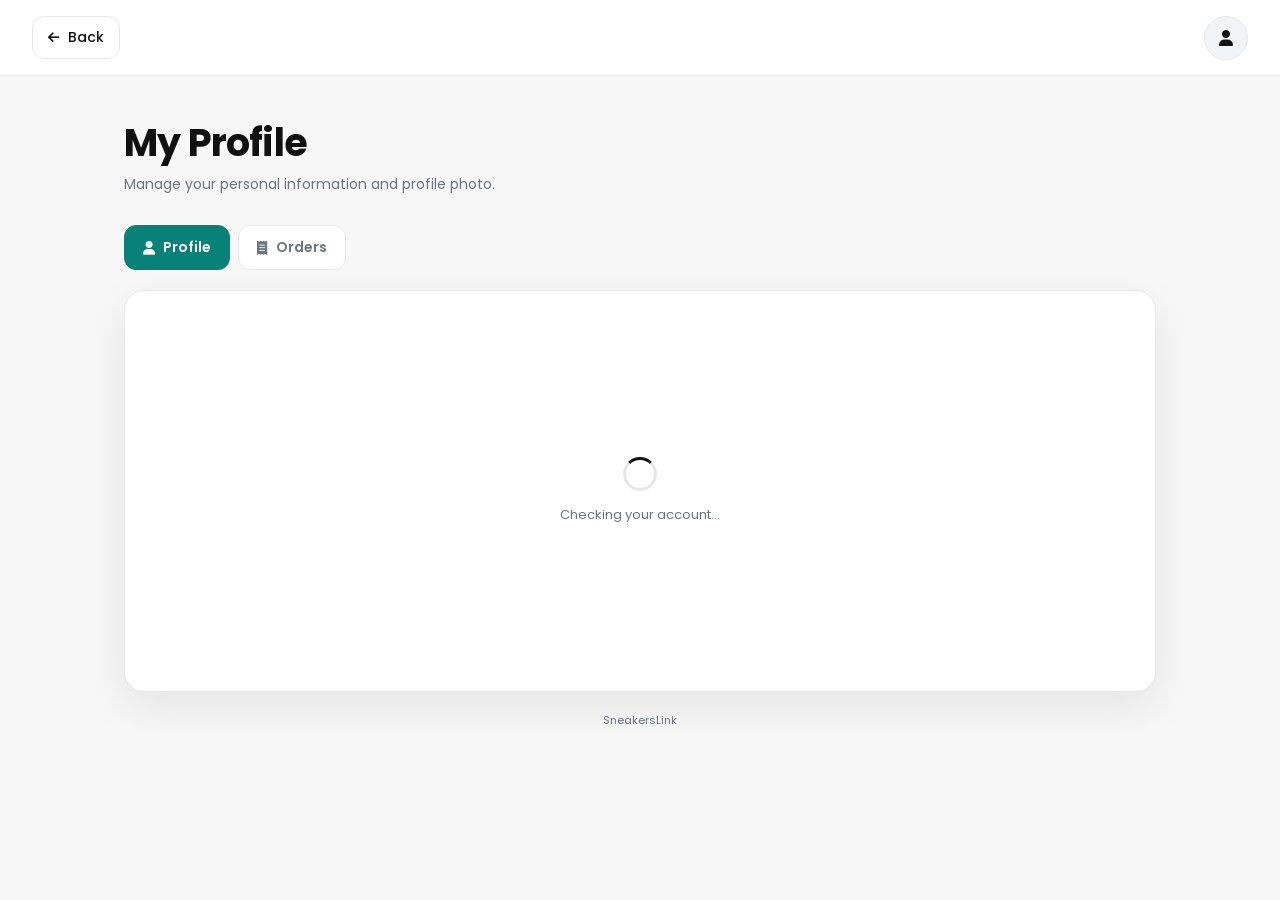
==== commit fdfd0e48: "Add files via upload" ====
--- a/profile.html
+++ b/profile.html
@@ -110,13 +110,17 @@
         --sl-text: #111111;
         --sl-text-secondary: #6b7280;
         --sl-border: #e5e7eb;
-        --sl-primary: #111111;
+        --sl-brand: #088178;
+        --sl-brand-dark: #066b63;
+        --sl-brand-light: #e8f6ea;
+        --sl-primary: var(--sl-brand);
         --sl-primary-text: #ffffff;
         --sl-danger: #dc2626;
         --sl-success: #16a34a;
         --sl-shadow: 0 15px 45px rgba(0, 0, 0, 0.08);
         --sl-radius: 20px;
         --sl-transition: 0.25s ease;
+        --sl-ease: cubic-bezier(0.22, 1, 0.36, 1);
       }
 
       html[data-theme="dark"] {
@@ -126,8 +130,11 @@
         --sl-text: #f5f5f5;
         --sl-text-secondary: #a5abb5;
         --sl-border: #2a2f38;
-        --sl-primary: #ffffff;
-        --sl-primary-text: #111111;
+        --sl-brand: #35d6c4;
+        --sl-brand-dark: #22a897;
+        --sl-brand-light: #113631;
+        --sl-primary: var(--sl-brand);
+        --sl-primary-text: #0d0f12;
         --sl-shadow: 0 15px 45px rgba(0, 0, 0, 0.35);
       }
 
@@ -971,11 +978,12 @@
         font-size: 14px;
         font-weight: 600;
 
-        transition: all var(--sl-transition);
+        transition: background 0.2s var(--sl-ease), color 0.2s var(--sl-ease), border-color 0.2s var(--sl-ease), transform 0.2s var(--sl-ease);
       }
 
       .profile-tab:hover {
         background: var(--sl-surface-soft);
+        transform: translateY(-1px);
       }
 
       .profile-tab.active {
@@ -984,12 +992,29 @@
         border-color: var(--sl-primary);
       }
 
+      .profile-tab.active:hover {
+        transform: none;
+      }
+
       /* =====================================================
          ORDERS DASHBOARD
          ===================================================== */
 
+      @keyframes slRiseIn {
+        from {
+          opacity: 0;
+          transform: translateY(10px);
+        }
+        to {
+          opacity: 1;
+          transform: translateY(0);
+        }
+      }
+
       .orders-dashboard {
         padding: 32px;
+
+        animation: slRiseIn 0.4s var(--sl-ease);
       }
 
       .orders-dashboard-header h2 {
@@ -1015,13 +1040,28 @@
         flex-direction: column;
         gap: 6px;
 
-        padding: 18px;
+        padding: 18px 18px 18px 20px;
 
         border: 1px solid var(--sl-border);
+        border-left: 3px solid var(--sl-brand);
         border-radius: 14px;
 
         background: var(--sl-surface-soft);
-      }
+
+        animation: slRiseIn 0.45s var(--sl-ease) backwards;
+
+        transition: transform 0.25s var(--sl-ease), box-shadow 0.25s var(--sl-ease);
+      }
+
+      .kpi-card:hover {
+        transform: translateY(-3px);
+        box-shadow: 0 10px 24px rgba(8, 129, 120, 0.12);
+      }
+
+      .kpi-card:nth-child(1) { animation-delay: 0.03s; }
+      .kpi-card:nth-child(2) { animation-delay: 0.08s; }
+      .kpi-card:nth-child(3) { animation-delay: 0.13s; }
+      .kpi-card:nth-child(4) { animation-delay: 0.18s; }
 
       .kpi-label {
         font-size: 12px;
@@ -1034,6 +1074,7 @@
       .kpi-value {
         font-size: 22px;
         font-weight: 700;
+        color: var(--sl-brand);
       }
 
       .chart-card {
@@ -1043,6 +1084,8 @@
 
         border: 1px solid var(--sl-border);
         border-radius: 14px;
+
+        animation: slRiseIn 0.5s var(--sl-ease) 0.1s backwards;
       }
 
       .chart-card-header h3 {
@@ -1074,16 +1117,17 @@
         width: 100%;
         max-width: 26px;
 
-        background: var(--sl-text);
+        background: var(--sl-brand);
         border-radius: 4px 4px 0 0;
 
         min-height: 2px;
 
-        transition: background var(--sl-transition);
+        transition: background 0.25s var(--sl-ease), height 0.4s var(--sl-ease), transform 0.2s var(--sl-ease);
       }
 
       .revenue-bar-col:hover .revenue-bar {
-        background: var(--sl-success);
+        background: var(--sl-brand-dark);
+        transform: scaleX(1.15);
       }
 
       .revenue-bar-label {
@@ -1144,6 +1188,20 @@
 
         border: 1px solid var(--sl-border);
         border-radius: 12px;
+
+        animation: slRiseIn 0.35s var(--sl-ease) backwards;
+
+        transition: transform 0.2s var(--sl-ease), box-shadow 0.2s var(--sl-ease), border-color 0.2s var(--sl-ease);
+      }
+
+      .order-row:hover {
+        transform: translateY(-2px);
+        box-shadow: var(--sl-shadow);
+        border-color: var(--sl-brand);
+      }
+
+      .order-row:nth-child(-n+8) {
+        animation-delay: calc(var(--sl-row-index, 0) * 0.04s);
       }
 
       .order-row-head {
@@ -1169,6 +1227,7 @@
       .order-row-total {
         font-weight: 700;
         white-space: nowrap;
+        color: var(--sl-brand);
       }
 
       .order-row-items {
@@ -1188,17 +1247,32 @@
       }
 
       .order-status-select {
-        padding: 8px 12px;
+        padding: 8px 14px;
 
         border: 1px solid var(--sl-border);
-        border-radius: 9px;
+        border-radius: 999px;
 
         background: var(--sl-surface);
         color: var(--sl-text);
 
-        font-size: 13px;
-        font-weight: 600;
-      }
+        font-size: 12.5px;
+        font-weight: 700;
+
+        cursor: pointer;
+
+        transition: border-color 0.2s var(--sl-ease), color 0.2s var(--sl-ease);
+      }
+
+      /*
+       * Same status -> color mapping as admin.html, so an
+       * order looks the same whether it's viewed there or
+       * here.
+       */
+      .order-status-select.status-badge--placed { color: #999; }
+      .order-status-select.status-badge--confirmed { color: #2f6fed; }
+      .order-status-select.status-badge--packed { color: #a9720c; }
+      .order-status-select.status-badge--out { color: #d2691e; }
+      .order-status-select.status-badge--delivered { color: var(--sl-brand); }
 
       .order-row-updated {
         font-size: 11px;
@@ -1218,6 +1292,20 @@
 
         .profile-tab span {
           display: none;
+        }
+      }
+
+      @media (prefers-reduced-motion: reduce) {
+        .orders-dashboard,
+        .kpi-card,
+        .chart-card,
+        .order-row {
+          animation: none;
+        }
+
+        .kpi-card,
+        .order-row {
+          transition: none;
         }
       }
     </style>
@@ -3165,7 +3253,7 @@
 
           ordersDashList.innerHTML =
             orders
-              .map((o) => {
+              .map((o, index) => {
                 const placedStr =
                   window.SLOrders.formatOrderDate(
                     o.placedAt,
@@ -3193,8 +3281,14 @@
                     )
                     .join("");
 
+                const statusClass =
+                  "status-badge--" +
+                  escapeHtmlOrders(
+                    o.status,
+                  );
+
                 return `
-                  <div class="order-row" data-id="${escapeHtmlOrders(o.id)}">
+                  <div class="order-row" data-id="${escapeHtmlOrders(o.id)}" style="--sl-row-index:${index}">
                     <div class="order-row-head">
                       <div>
                         <div class="order-row-id">${escapeHtmlOrders(o.id)}</div>
@@ -3204,7 +3298,7 @@
                     </div>
                     <div class="order-row-items">${itemsStr}</div>
                     <div class="order-row-footer">
-                      <select class="order-status-select" data-id="${escapeHtmlOrders(o.id)}" aria-label="Update status for order ${escapeHtmlOrders(o.id)}">
+                      <select class="order-status-select ${statusClass}" data-id="${escapeHtmlOrders(o.id)}" aria-label="Update status for order ${escapeHtmlOrders(o.id)}">
                         ${optionsHtml}
                       </select>
                       <span class="order-row-updated">${updatedStr ? "Updated " + escapeHtmlOrders(updatedStr) : ""}</span>
@@ -3236,6 +3330,10 @@
                       id,
                       newStatus,
                     );
+
+                    sel.className =
+                      "order-status-select status-badge--" +
+                      newStatus;
                   } catch (err) {
                     console.error(
                       err,
